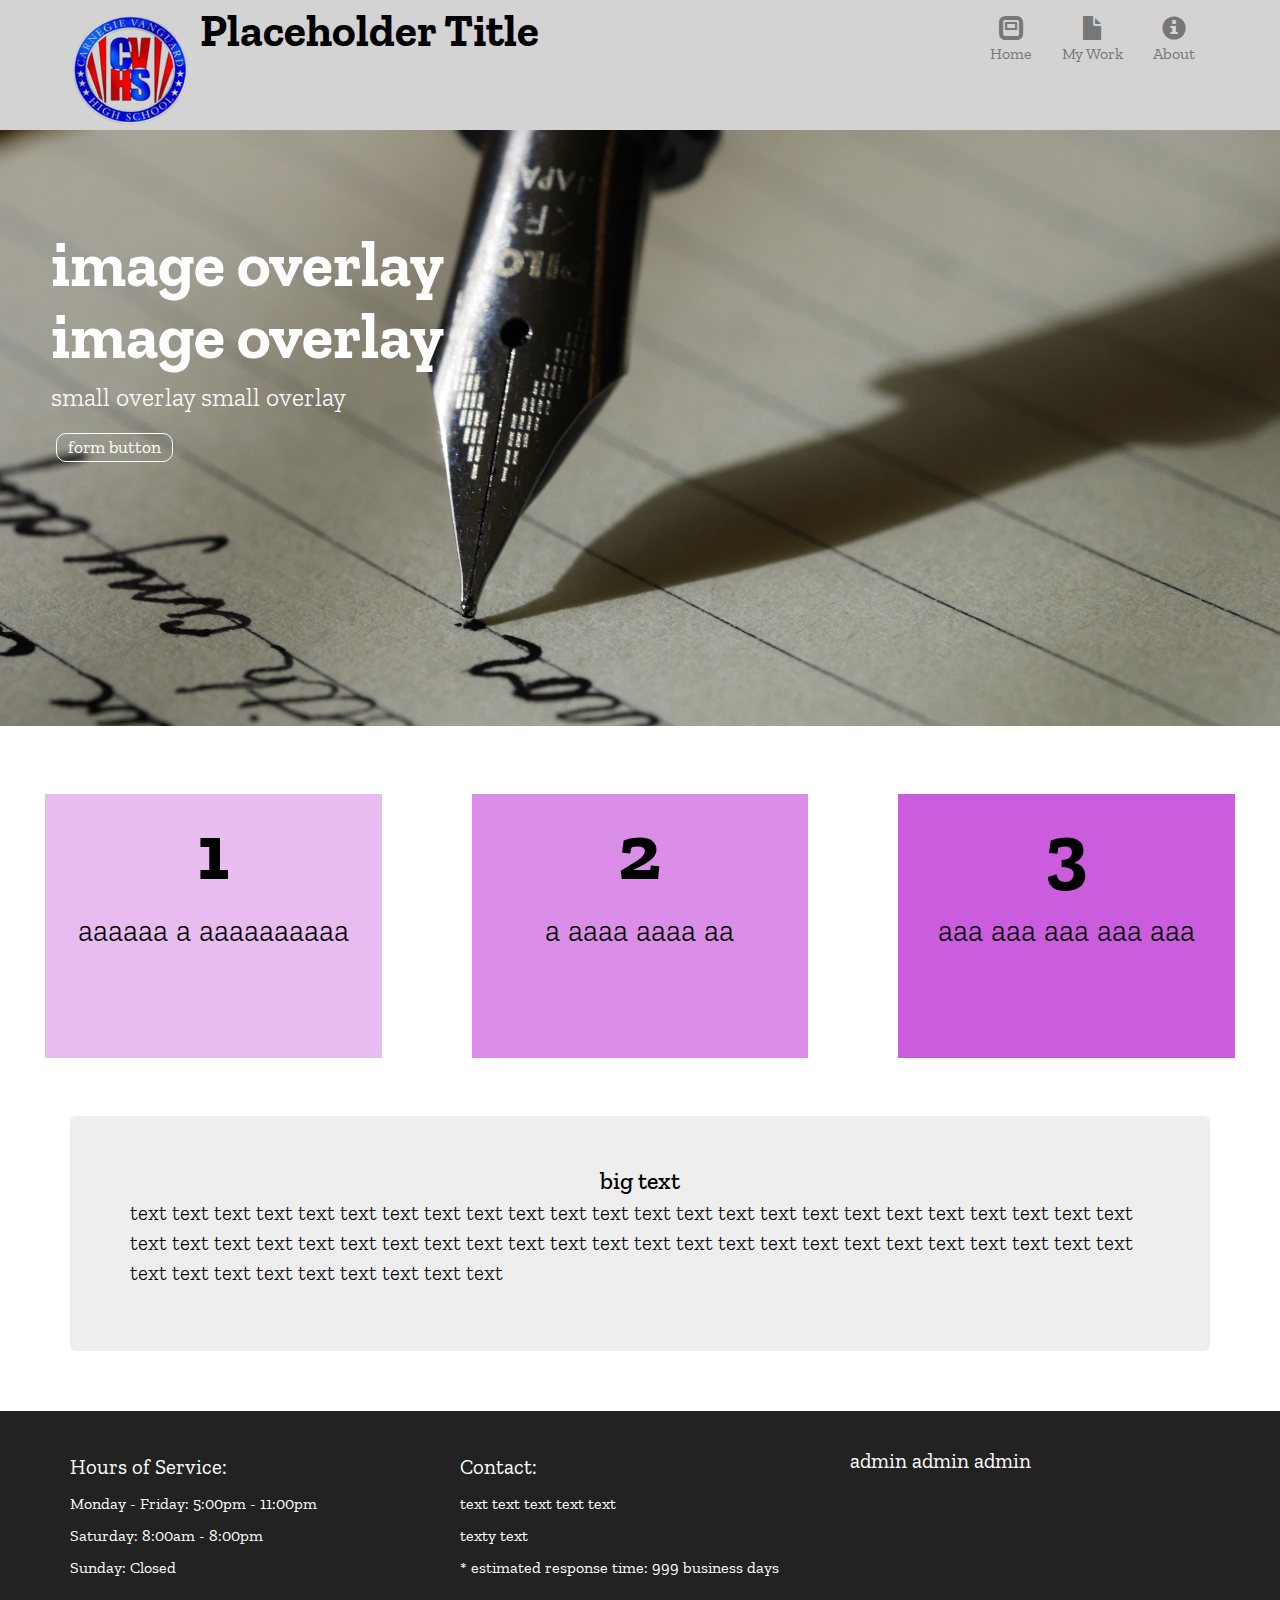
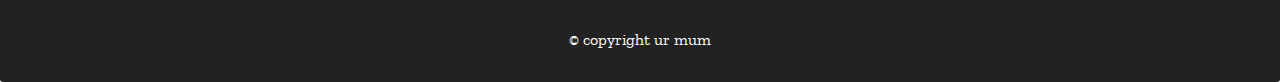
==== index.html @ ddf74e81 "Add files via upload" ====
<!doctype html>
<html lang="en">
  <head>
    <meta charset="utf-8">
    <meta http-equiv="X-UA-Compatible" content="IE=edge">
    <meta name="viewport" content="width=device-width, initial-scale=1">
    <title>Placeholder Title</title>
    <link rel="stylesheet" href="css/bootstrap.min.css">
    <link rel="stylesheet" href="css/styles.css">
    <link rel="preconnect" href="https://fonts.googleapis.com">
<link rel="preconnect" href="https://fonts.gstatic.com" crossorigin>
<link href="https://fonts.googleapis.com/css2?family=Zilla+Slab:ital,wght@0,300;0,400;0,500;0,600;0,700;1,300;1,400;1,500;1,600;1,700&display=swap" rel="stylesheet">
  </head>
<body>
  <header>
    <nav id="header-nav" class="navbar navbar-default">
      <div class="container">
        <div class="navbar-header">
          <a href="index.html" class="pull-left visible-md visible-lg">
            <div id="logo-img"></div>
          </a>

          <div class="navbar-brand">
            <a href="index.html"><h1>Placeholder Title</h1></a>
          </div>

          <button type="button" class="navbar-toggle collapsed" data-toggle="collapse" data-target="#collapsable-nav" aria-expanded="false">
            <span class="sr-only">Toggle navigation</span>
            <span class="icon-bar"></span>
            <span class="icon-bar"></span>
            <span class="icon-bar"></span>
          </button>

      </div>


      <div id="collapsable-nav" class="collapse navbar-collapse">
           <ul id="nav-list" class="nav navbar-nav navbar-right">
            <li>
              <a href="index.html">
                <span class="glyphicon glyphicon-modal-window"></span><br class="hidden-xs">Home</a>
            </li>
            <li>
              <a href="mywork.html">
                <span class="glyphicon glyphicon-file"></span><br class="hidden-xs">My Work</a>
            </li>
            <li>
              <a href="about.html">
                <span class="glyphicon glyphicon-info-sign"></span><br class="hidden-xs">About</a>
            </li>
          
          </ul><!-- #nav-list -->

        </div> <!-- .collapse .navbar-collapse -->

      
        </div> <!-- .container -->


    </nav> <!-- header nav -->

  </header>


  <div id="hdimg" class="navbar navbar-default">
    <div class="headerimg">
      <img src="images/penheader.jpg" alt="Writing_with_a_fountain_pen_" class="img-responsive">
    </div>
      <div class="oltext1">image overlay</div>
      <div class="oltext2">image overlay</div>
      <div class="oltext3">small overlay small overlay</div> 
      <a href="form.html" target="_blank" class="formbutton"> 
        <button class="btna btnb">
            form button 
        </button> 
      </a>
  </div>  

  <div id="home-tiles" class="row">
    <div class="col-lg-4 col-md-4 col-sm-4 col-xs-4" id="homebox1"><div>1</div><div id="hsubtxt1">aaaaaa a aaaaaaaaaa</div></div>

    <div class="col-lg-4 col-md-4 col-sm-4 col-xs-4" id="homebox2"><div>2</div><div id="hsubtxt2">a aaaa aaaa aa</div></div>

    <div class="col-lg-4 col-md-4 col-sm-4 col-xs-4" id="homebox3"><div>3</div><div id="hsubtxt3">aaa aaa aaa aaa aaa</div></div>

  </div>

  <div id="main-content" class="container">
    <div class="jumbotron">
      <div class="textheader">big text</div>
      <p id="textbody1">text text text text text text text text text text text text text text text text text text text text text text text text text text text text text text text text text text text text text text text text text text text text text text text text text text text text text text text text text </p>
    </div>
  </div>  

<footer class="panel-footer">
  <div class="container">
    <div class="row">
      <section id="hours" class="col-sm-4">
        <span>Hours of Service:</span><br>
        Monday - Friday: 5:00pm - 11:00pm<br>
        Saturday: 8:00am - 8:00pm<br>
        Sunday: Closed
        <hr class="visible-xs">
      </section>
      <section id="email" class="col-sm-4">
        <span>Contact:</span><br>
        text text text text text<br>
        texty text<br>
        <p>* estimated response time: 999 business days</p>
      </section>
      <section id="admin" class="col-sm-4">
        <span><a href="admin.html">admin admin admin</a></span><br>
      </section>
    </div>
    <div class="text-center">&copy; copyright ur mum</div>
    

  </div>
</footer>



  <!-- jQuery (Bootstrap JS plugins depend on it) -->
  <script src="js/jquery-2.1.4.min.js"></script>
  <script src="js/bootstrap.min.js"></script>
  <script src="js/script.js"></script>
</body>
</html>

<!--
  cd webtest 1
  cd examples
  cd Lecture30
  browser-sync start --server --directory --file "**/*"
-->
---- css/styles.css ----
body {
  font-size: 16px;
  color: #000;
  background-color: #ffffff;
  font-family: 'Zilla Slab', sans-serif;
}

/** HEADER **/
#header-nav {
  background-color: #d3d3d3;
  border-radius: 0;
  border: 0;
}

#logo-img {
  background: url('../images/cvhslogo-large.png') no-repeat;
  width: 120px;
  height: 120px;
  margin: 10px 10px 0px 0;
}

div.form-question {
  margin-left: 24%;
  margin-bottom: 0.5%;
}

button.form-question {
  margin-left: 24%;
  margin-bottom: 5%;

}

#question1, #question2, #question3, #question4, #question5 {
  margin-left: 24%;
  margin-bottom: 3%;
  width: 52%;
}

textarea {
  resize: none; 
}

.oltext1 {
  position: absolute;
  left: 4%;
  top: 15%;
  color: #ffffff;
  font-size: 4em;
  font-weight: bold;
}

.oltext2 {
  position: absolute;
  left: 4%;
  top: 27%;
  color: #ffffff;
  font-size: 4em;
  font-weight: bold;
}


.oltext3 {
  position: absolute;
  left: 4%;
  top: 42%;
  color: #ffffff;
  font-size: 1.6em;
  font-weight: 300;
}

.mwheader {
  text-align: center;
  margin: 2%;
  font-size: 3em;
  font-weight: 400;
}

.mwbody {
  text-align: center;
  margin-bottom: 5%;
  margin-right: 10%;
  margin-left: 10%;
  margin-top: 0;
  font-size: 1em;
}

.formbutton {
  position: absolute;
  left: 4%;
  top: 50%;
}

.btna { 
    color: white; 
    height: 7%; 
    font-size: 1.1em; 
    margin: 5px; 
    border: 1px solid white; 
    width: 100%; 
}

.btnb { 
    border-radius: 10px; 
    background-color: transparent; 
} 

.panel-footer {
  margin-top: 30px;
  padding-top: 35px;
  padding-bottom: 30px;
  background-color: #222;
  border-top: 0;
  color: white;
}

.panel-footer div.row {
  margin-bottom: 35px;
}
#hours, #email {
  line-height: 2;
}

#hours > span, #email > span, #admin > span {
  font-size: 1.3em;
  text-align: center;
  color: white;
}

#admin > span > a {
  color: white;
}
#admin > span > a:hover {
  color: red;
}


.navbar-brand {
  padding-top: 15px;
}

.navbar-brand h1 { 
  font-family: 'Zilla Slab', serif;
  color: #000000;
  font-size: 2.5em;
  font-weight: bold;
  margin-top: 0;
  margin-bottom: 0;
  line-height: .75;
}
.navbar-brand a:hover, .navbar-brand a:focus {
  text-decoration: none;
}

#nav-list {
  margin-bottom: 0px;
  text-align: center;
}


.glyphicon {
  padding-right: 5px;
  padding-left: 5px;
  vertical-align: center;
}

.textheader {
  font-weight: 500;
  font-size: 1.5em;
  text-align: center;
}

.doctitle {
  font-weight: bold;
  font-size: 6em;
  text-align: center;
}
}
/* 
#nav-list a {
  text-align: center;
}
*/

#nav-list a:hover {
  background: #a9a9a9;
}

#nav-list a span {
  font-size: 1.5em;
}

.navbar-header button.navbar-toggle, .navbar-header .icon-bar {
  border: 1px solid #a9a9a9;
}

.navbar-header button.navbar-toggle {
  clear: both;
  margin-top: -30px;
}

a.formbutton:hover {
  text-decoration: none;
  font-weight: bold;
}

a.doctitle {
  color: black;
  font-weight: 500;
}

a.doctitle:hover {
  text-decoration: none;
  color: #3b3b3b;
  font-weight: bold;
}

div.filler {
  margin-bottom: 15%;
}
/*
.container .jumbotron {
  border-bottom-right-radius: 0px;
  border-bottom-left-radius: 0px;
  border-top-right-radius: 0px;
  border-top-left-radius: 0px;
}
*/

#home-tiles.row {
  margin-left: 0;
  margin-right: 0;
}
#homebox1, #homebox2, #homebox3, #homebox4 {
  height: 300px;
  margin-bottom: 40px;
  margin-top: 30px;
  position: relative;
  border-top: 2cqmin solid #ffffff;
  border-bottom: 2cqmin solid #ffffff;
  border-left: 5cqmin solid #ffffff;
  border-right: 5cqmin solid #ffffff;
  border-radius: 2px;
  overflow: hidden;
}

#homebox1 {
  background-color: #e8bcf0;
}

#homebox2 {
  background-color: #da8ee7;
}

#homebox3 {
  background-color: #ca5cdd;
}

#homebox1 div, #homebox2 div, #homebox3 div, #homebox4 div {
  text-align: center;
  font-weight: bolder;
  font-size: 5em;
}

div #hsubtxt1, div #hsubtxt2, div #hsubtxt3 {
  text-align: center;
  font-weight: 200;
  font-size: 2em;
}


#hdimg {
  border-left: 0;
  border-right: 0;
  padding-left: 0;
  padding-right: 0;
  border-bottom: 10px;
  border-top: 0;
  margin-top: -20px;
  border-bottom-right-radius: 0px;
  border-bottom-left-radius: 0px;
  border-top-right-radius: 0px;
  border-top-left-radius: 0px;
}

/** device formatting **/
@media (min-width: 1200px) {
  
}

@media (min-width: 992px) and (max-width: 1199px) {
  #logo-img {
    background: url('../images/cvhslogo-med.png') no-repeat;
    width: 80px;
    height: 80px;
    margin: 5px 5px 0px 0;
  }

  .oltext1 {
  position: absolute;
  left: 4%;
  top: 17%;
  color: #ffffff;
  font-size: 3em;
  font-weight: bold;
}

.oltext2 {
  position: absolute;
  left: 4%;
  top: 29%;
  color: #ffffff;
  font-size: 3em;
  font-weight: bold;
}


.oltext3 {
  position: absolute;
  left: 4%;
  top: 44%;
  color: #ffffff;
  font-size: 1.2em;
  font-weight: 300;
}


}

/* seems to not work, fix later */

@media (min-width: 768px) and (max-width: 991px) {
  #logo-img {
    background: url('../images/cvhslogo-small.png') no-repeat;
    width: 40px;
    height: 40px;
    margin: 0px 0px 0px 0;
  }

  .oltext1 {
  position: absolute;
  left: 4%;
  top: 17%;
  color: #ffffff;
  font-size: 2em;
  font-weight: bold;
}

.oltext2 {
  position: absolute;
  left: 4%;
  top: 28%;
  color: #ffffff;
  font-size: 2em;
  font-weight: bold;
}


.oltext3 {
  position: absolute;
  left: 4%;
  top: 42%;
  color: #ffffff;
  font-size: 0.8em;
  font-weight: 300;
}
#homebox1, #homebox2, #homebox3, #homebox4 {
  height: 200px;

}

#homebox1 div, #homebox2 div, #homebox3 div, #homebox4 div {
  text-align: center;
  font-weight: bolder;
  font-size: 3.5em;
}

div #hsubtxt1, div #hsubtxt2, div #hsubtxt3 {
  text-align: center;
  font-weight: 200;
  font-size: 1em;
}

}


@media (max-width: 767px) {
  .navbar-brand {
    padding-top: 10px;
    height: 80px;
  }

  .navbar-brand h1 {
    padding-top: 10px;
    font-size: 5vw;
    margin-left: 15px;
  }

  #collapsable-nav a {
    font-size: 1em;
  }

  #collapsable-nav a span {
    font-size: 0.8em;
    margin-right: 5px; 
  }

  .oltext1 {
  position: absolute;
  left: 4%;
  top: 15%;
  color: #ffffff;
  font-size: 1.5em;
  font-weight: bold;
}

.oltext2 {
  position: absolute;
  left: 4%;
  top: 31%;
  color: #ffffff;
  font-size: 1.5em;
  font-weight: bold;
}


.oltext3 {
  position: absolute;
  left: 4%;
  top: 50%;
  color: #ffffff;
  font-size: 0.6em;
  font-weight: 300;
}

.formbutton {
  position: absolute;
  left: 4%;
  top: 60%;
}
.btna { 
    color: white; 
    height: 7%; 
    font-size: 0.5em; 
    margin: 3px; 
    border: 1px solid white; 
    width: 100%; 
}

.btnb { 
    border-radius: 5px; 
    background-color: transparent; 
} 

#homebox1, #homebox2, #homebox3, #homebox4 {
  height: 100px;
}

#homebox1 div, #homebox2 div, #homebox3 div, #homebox4 div {
  text-align: center;
  font-weight: bolder;
  font-size: 1.5em;
}

div #hsubtxt1, div #hsubtxt2, div #hsubtxt3 {
  text-align: center;
  font-weight: 300;
  font-size: 0.6em;
}

.textheader {
  font-weight: 400;
  font-size: 1.5em;
  text-align: center;
}

#textbody1 {
  font-weight: 200;
  font-size: 0.6em;
}

}
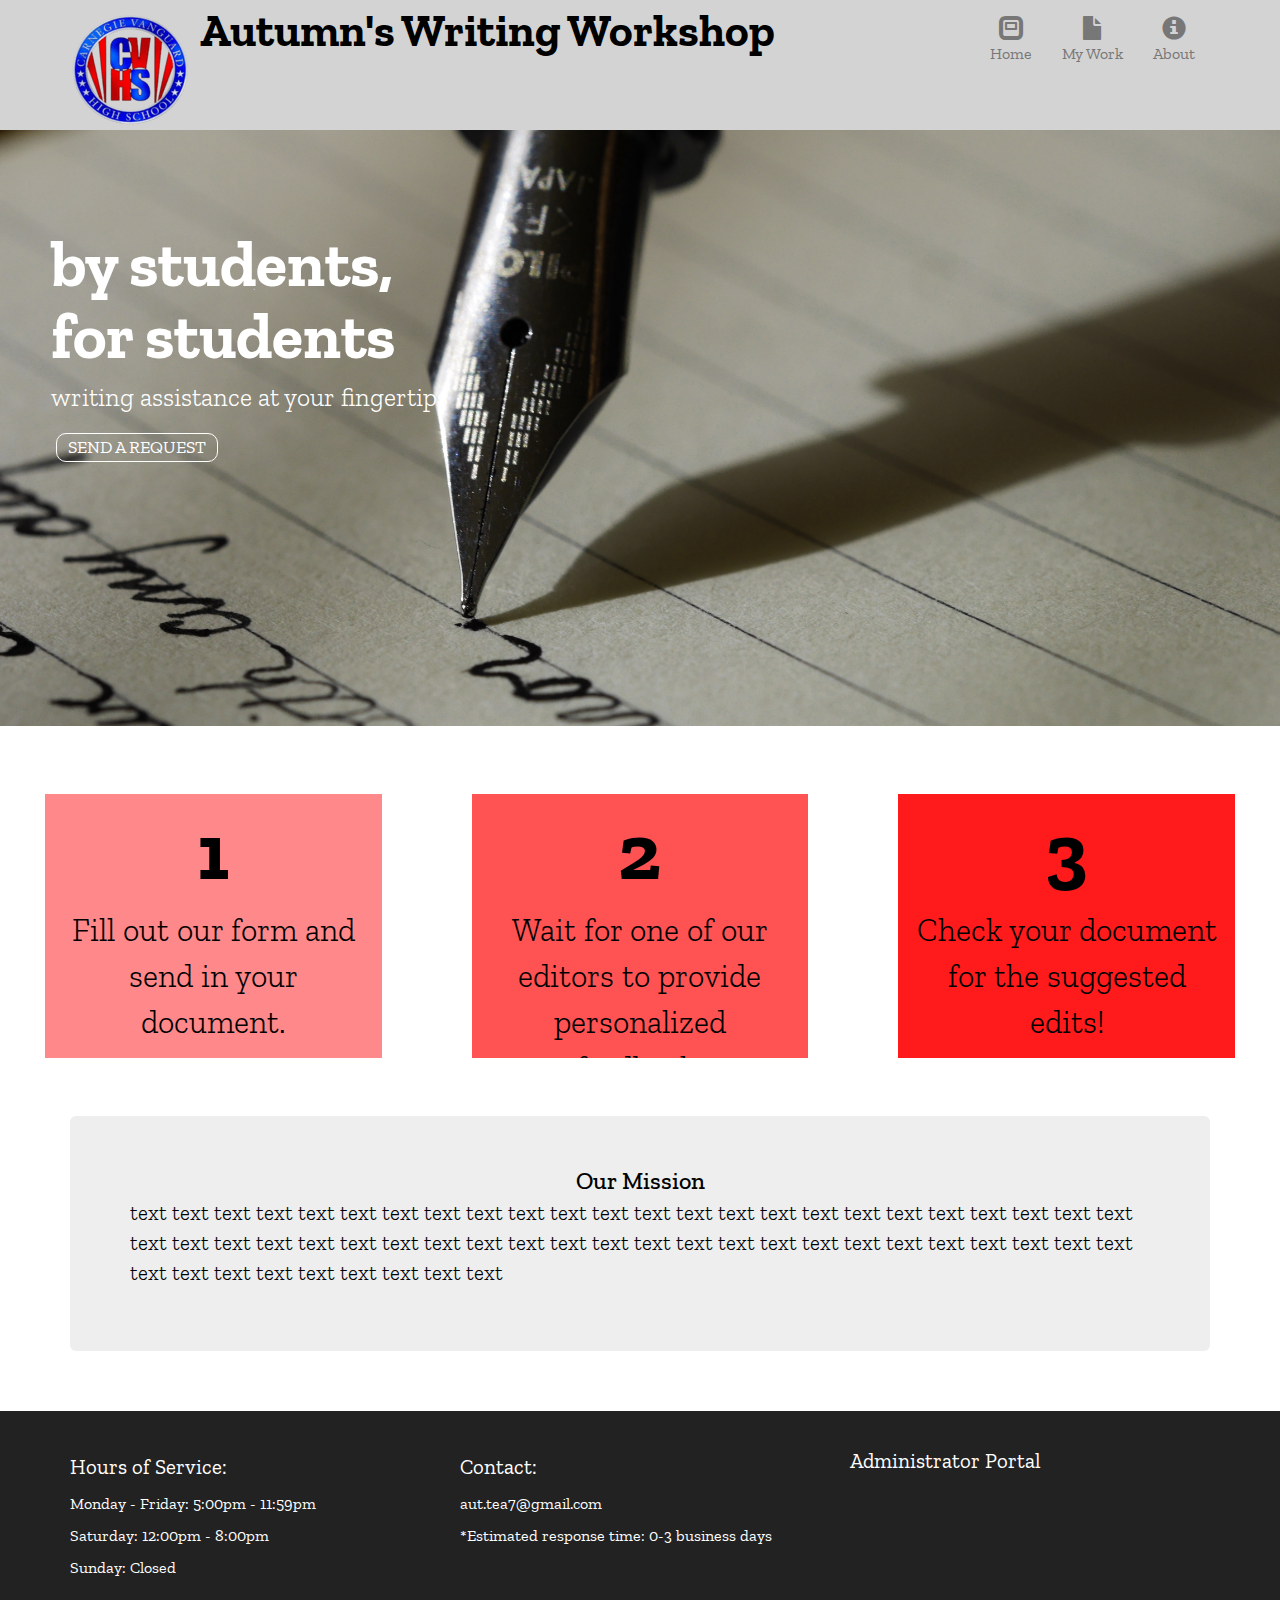
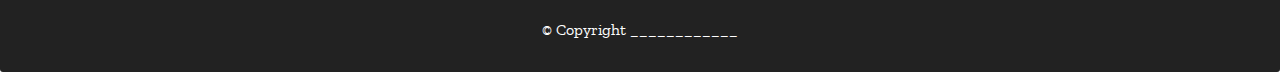
==== commit bc4d6688: "more text edits" ====
--- a/index.html
+++ b/index.html
@@ -4,7 +4,7 @@
     <meta charset="utf-8">
     <meta http-equiv="X-UA-Compatible" content="IE=edge">
     <meta name="viewport" content="width=device-width, initial-scale=1">
-    <title>Placeholder Title</title>
+    <title>Autumn's Writing Workshop</title>
     <link rel="stylesheet" href="css/bootstrap.min.css">
     <link rel="stylesheet" href="css/styles.css">
     <link rel="preconnect" href="https://fonts.googleapis.com">
@@ -21,7 +21,7 @@
           </a>
 
           <div class="navbar-brand">
-            <a href="index.html"><h1>Placeholder Title</h1></a>
+            <a href="index.html"><h1>Autumn's Writing Workshop</h1></a>
           </div>
 
           <button type="button" class="navbar-toggle collapsed" data-toggle="collapse" data-target="#collapsable-nav" aria-expanded="false">
@@ -66,29 +66,29 @@
     <div class="headerimg">
       <img src="images/penheader.jpg" alt="Writing_with_a_fountain_pen_" class="img-responsive">
     </div>
-      <div class="oltext1">image overlay</div>
-      <div class="oltext2">image overlay</div>
-      <div class="oltext3">small overlay small overlay</div> 
+      <div class="oltext1">by students,</div>
+      <div class="oltext2">for students</div>
+      <div class="oltext3">writing assistance at your fingertips</div> 
       <a href="form.html" target="_blank" class="formbutton"> 
         <button class="btna btnb">
-            form button 
+            SEND A REQUEST 
         </button> 
       </a>
   </div>  
 
   <div id="home-tiles" class="row">
-    <div class="col-lg-4 col-md-4 col-sm-4 col-xs-4" id="homebox1"><div>1</div><div id="hsubtxt1">aaaaaa a aaaaaaaaaa</div></div>
+    <div class="col-lg-4 col-md-4 col-sm-4 col-xs-4" id="homebox1"><div>1</div><div id="hsubtxt1">Fill out our form and send in your document.</div></div>
 
-    <div class="col-lg-4 col-md-4 col-sm-4 col-xs-4" id="homebox2"><div>2</div><div id="hsubtxt2">a aaaa aaaa aa</div></div>
+    <div class="col-lg-4 col-md-4 col-sm-4 col-xs-4" id="homebox2"><div>2</div><div id="hsubtxt2">Wait for one of our editors to provide personalized feedback.</div></div>
 
-    <div class="col-lg-4 col-md-4 col-sm-4 col-xs-4" id="homebox3"><div>3</div><div id="hsubtxt3">aaa aaa aaa aaa aaa</div></div>
+    <div class="col-lg-4 col-md-4 col-sm-4 col-xs-4" id="homebox3"><div>3</div><div id="hsubtxt3">Check your document for the suggested edits!</div></div>
 
   </div>
 
   <div id="main-content" class="container">
     <div class="jumbotron">
-      <div class="textheader">big text</div>
-      <p id="textbody1">text text text text text text text text text text text text text text text text text text text text text text text text text text text text text text text text text text text text text text text text text text text text text text text text text text text text text text text text text </p>
+      <div class="textheader">Our Mission</div>
+      <p id="textbody1">text text text text text text text text text text text text text text text text text text text text text text text text text text text text text text text text text text text text text text text text text text text text text text text text text text text text text text text text text</p>
     </div>
   </div>  
 
@@ -97,22 +97,22 @@
     <div class="row">
       <section id="hours" class="col-sm-4">
         <span>Hours of Service:</span><br>
-        Monday - Friday: 5:00pm - 11:00pm<br>
-        Saturday: 8:00am - 8:00pm<br>
+        Monday - Friday: 5:00pm - 11:59pm<br>
+        Saturday: 12:00pm - 8:00pm<br>
         Sunday: Closed
         <hr class="visible-xs">
       </section>
       <section id="email" class="col-sm-4">
         <span>Contact:</span><br>
-        text text text text text<br>
-        texty text<br>
-        <p>* estimated response time: 999 business days</p>
+        aut.tea7@gmail.com<br>
+        <!-- texty text<br> -->
+        <p>*Estimated response time: 0-3 business days</p>
       </section>
       <section id="admin" class="col-sm-4">
-        <span><a href="admin.html">admin admin admin</a></span><br>
+        <span><a href="admin.html">Administrator Portal</a></span><br>
       </section>
     </div>
-    <div class="text-center">&copy; copyright ur mum</div>
+    <div class="text-center">&copy; Copyright ____________</div>
     
 
   </div>
--- a/css/styles.css
+++ b/css/styles.css
@@ -171,7 +171,7 @@
 
 .doctitle {
   font-weight: bold;
-  font-size: 6em;
+  font-size: 2em;
   text-align: center;
 }
 }
@@ -244,15 +244,15 @@
 }
 
 #homebox1 {
-  background-color: #e8bcf0;
+  background-color: #ff888a;
 }
 
 #homebox2 {
-  background-color: #da8ee7;
+  background-color: #ff5253;
 }
 
 #homebox3 {
-  background-color: #ca5cdd;
+  background-color: #ff1b1c;
 }
 
 #homebox1 div, #homebox2 div, #homebox3 div, #homebox4 div {
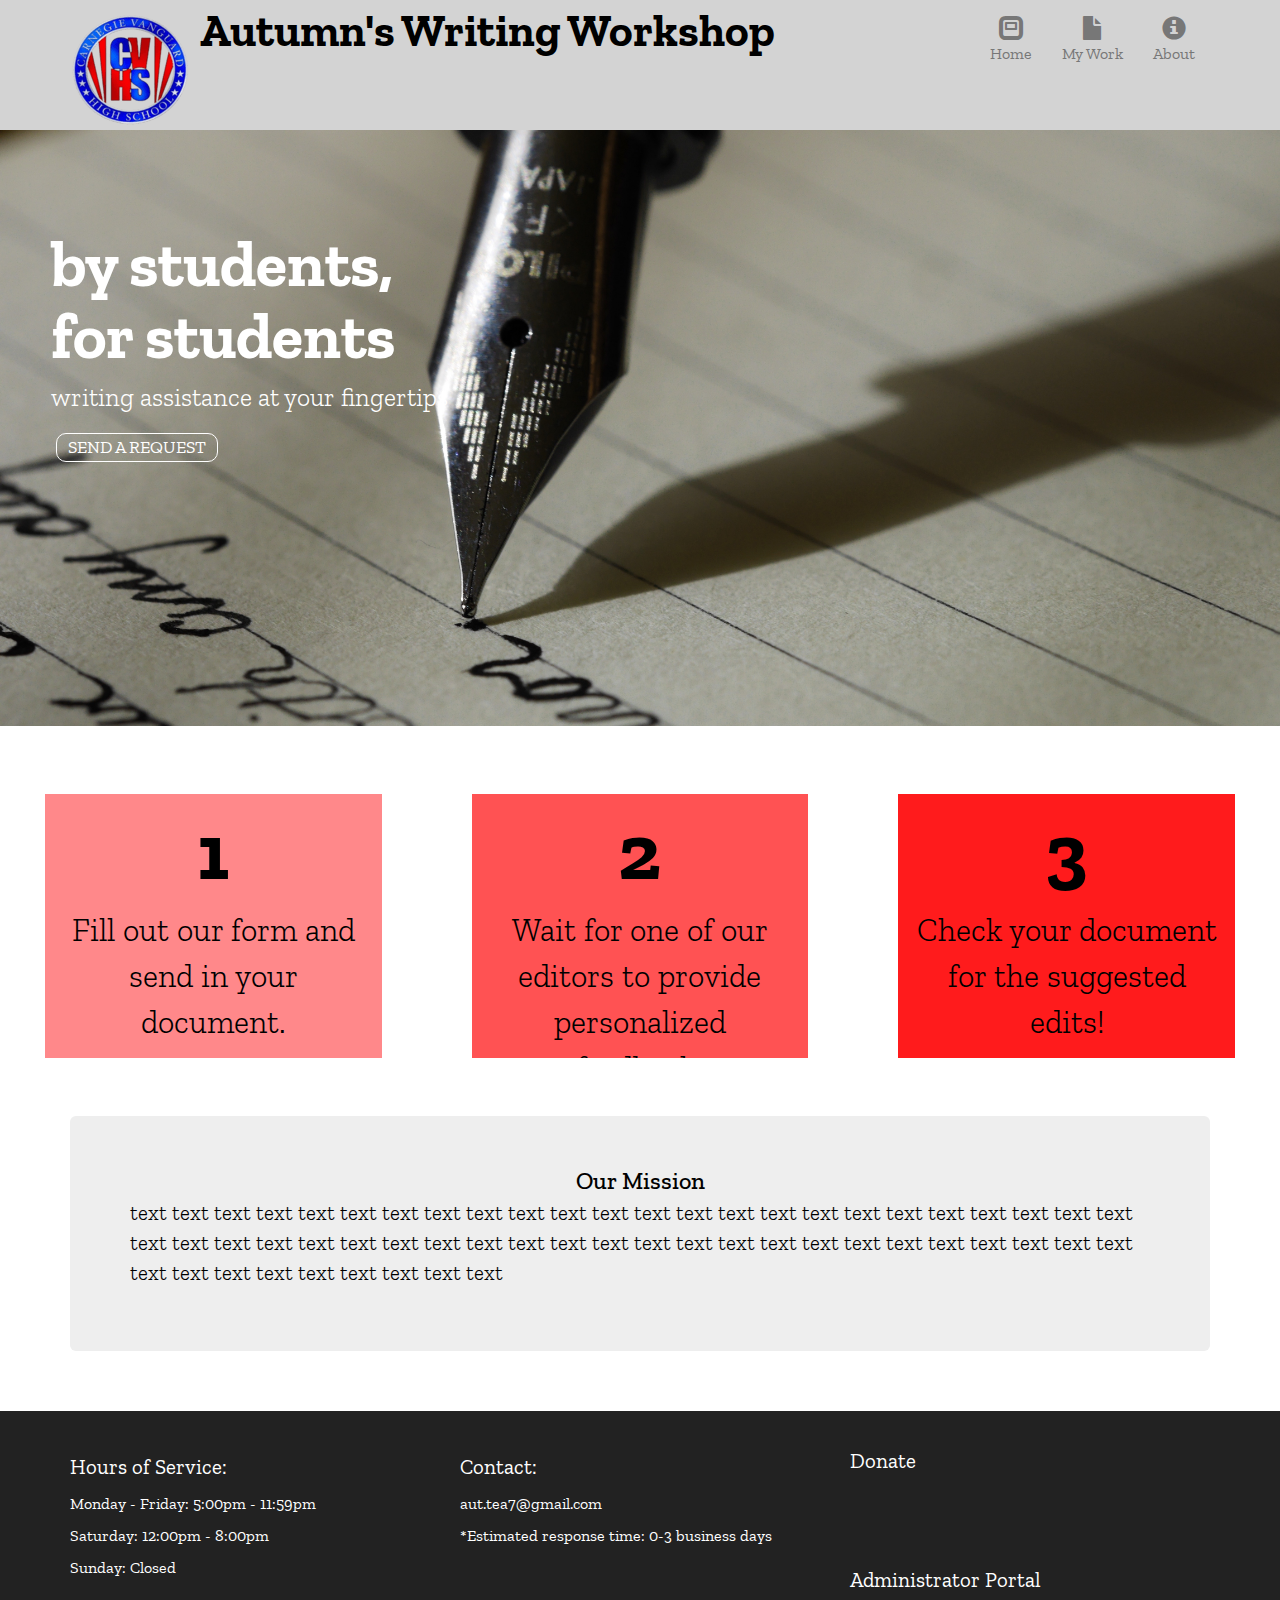
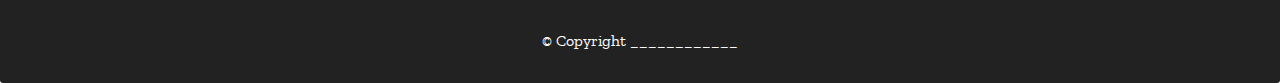
==== commit c69bae98: "more addy" ====
--- a/index.html
+++ b/index.html
@@ -109,6 +109,10 @@
         <p>*Estimated response time: 0-3 business days</p>
       </section>
       <section id="admin" class="col-sm-4">
+        <span><a href="https://buymeacoffee.com/auttea" target="_blank">Donate</a></span><br>
+        <span></span><br>
+        <span></span><br>
+        <span></span><br>
         <span><a href="admin.html">Administrator Portal</a></span><br>
       </section>
     </div>
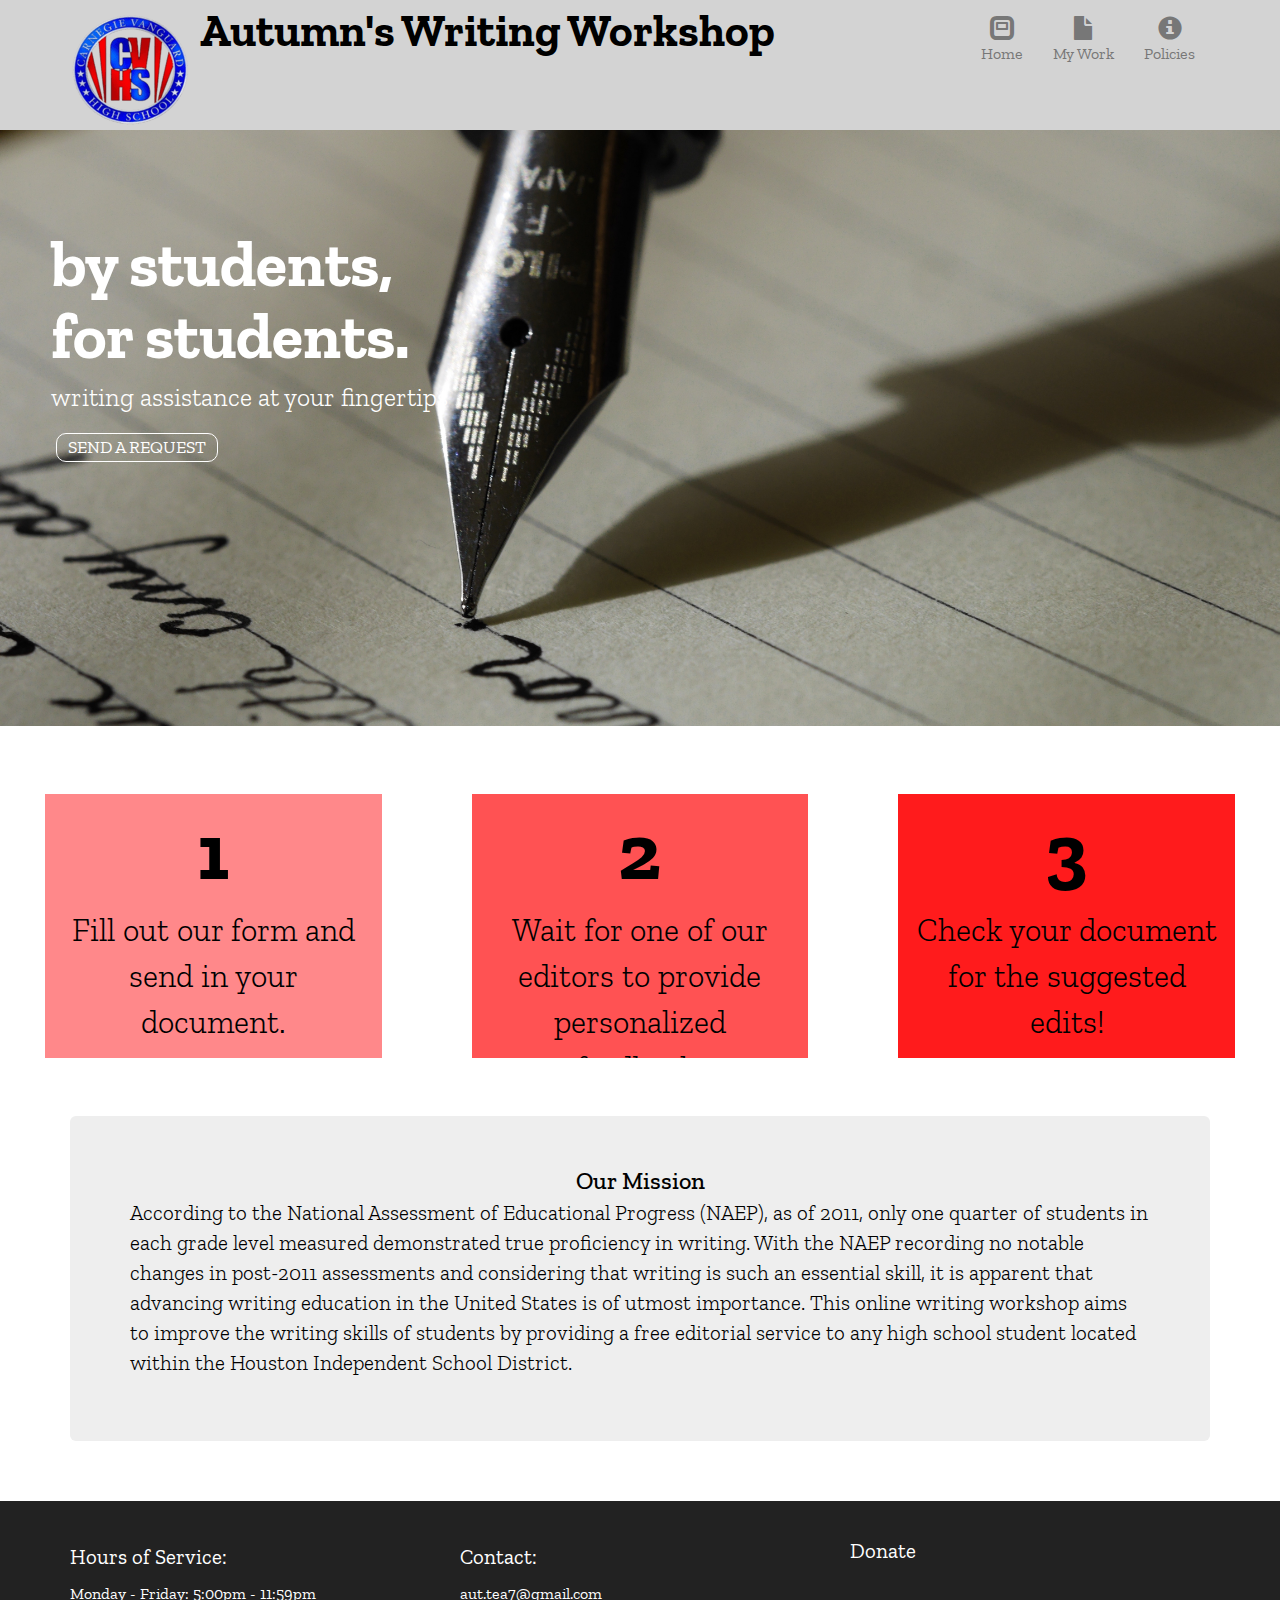
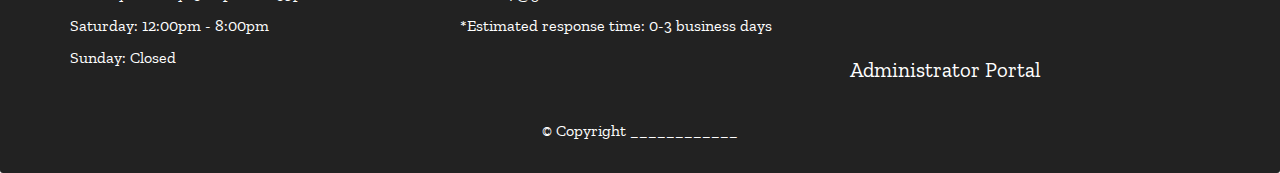
==== commit d2121f70: "some js stuff" ====
--- a/index.html
+++ b/index.html
@@ -46,7 +46,7 @@
             </li>
             <li>
               <a href="about.html">
-                <span class="glyphicon glyphicon-info-sign"></span><br class="hidden-xs">About</a>
+                <span class="glyphicon glyphicon-info-sign"></span><br class="hidden-xs">Policies</a>
             </li>
           
           </ul><!-- #nav-list -->
@@ -67,7 +67,7 @@
       <img src="images/penheader.jpg" alt="Writing_with_a_fountain_pen_" class="img-responsive">
     </div>
       <div class="oltext1">by students,</div>
-      <div class="oltext2">for students</div>
+      <div class="oltext2">for students.</div>
       <div class="oltext3">writing assistance at your fingertips</div> 
       <a href="form.html" target="_blank" class="formbutton"> 
         <button class="btna btnb">
@@ -88,7 +88,7 @@
   <div id="main-content" class="container">
     <div class="jumbotron">
       <div class="textheader">Our Mission</div>
-      <p id="textbody1">text text text text text text text text text text text text text text text text text text text text text text text text text text text text text text text text text text text text text text text text text text text text text text text text text text text text text text text text text</p>
+      <p id="textbody1">According to the National Assessment of Educational Progress (NAEP), as of 2011, only one quarter of students in each grade level measured demonstrated true proficiency in writing. With the NAEP recording no notable changes in post-2011 assessments and considering that writing is such an essential skill, it is apparent that advancing writing education in the United States is of utmost importance. This online writing workshop aims to improve the writing skills of students by providing a free editorial service to any high school student located within the Houston Independent School District.</p>
     </div>
   </div>  
 
--- a/css/styles.css
+++ b/css/styles.css
@@ -19,6 +19,10 @@
   margin: 10px 10px 0px 0;
 }
 
+#hiddenvalidator {
+  font-size: 0;
+}
+
 div.form-question {
   margin-left: 24%;
   margin-bottom: 0.5%;
@@ -70,7 +74,21 @@
 
 .mwheader {
   text-align: center;
+  margin-top: 2%;
+  font-size: 3em;
+  font-weight: 400;
+}
+
+.mwheaderaboutus {
+  text-align: center;
   margin: 2%;
+  font-size: 3em;
+  font-weight: 400;
+}
+
+.mwheaderform {
+  text-align: center;
+  margin-top: 2%;
   font-size: 3em;
   font-weight: 400;
 }
@@ -83,6 +101,16 @@
   margin-top: 0;
   font-size: 1em;
 }
+
+.mwbodyform {
+  text-align: center;
+  margin-bottom: 3%;
+  margin-right: 10%;
+  margin-left: 10%;
+  margin-top: 0;
+  font-size: 0.5em;
+}
+
 
 .formbutton {
   position: absolute;
@@ -383,7 +411,7 @@
 }
 
 
-@media (max-width: 767px) {
+@media (min-width: 525px) and (max-width: 767px) {
   .navbar-brand {
     padding-top: 10px;
     height: 80px;
@@ -479,3 +507,101 @@
 }
 
 }
+
+@media (max-width: 524px) {
+
+  .navbar-brand {
+    padding-top: 10px;
+    height: 80px;
+  }
+
+  .navbar-brand h1 {
+    padding-top: 10px;
+    font-size: 5vw;
+    margin-left: 15px;
+  }
+
+  #collapsable-nav a {
+    font-size: 1em;
+  }
+
+  #collapsable-nav a span {
+    font-size: 0.8em;
+    margin-right: 5px; 
+  }
+
+  .oltext1 {
+  position: absolute;
+  left: 4%;
+  top: 15%;
+  color: #ffffff;
+  font-size: 1.5em;
+  font-weight: bold;
+}
+
+.oltext2 {
+  position: absolute;
+  left: 4%;
+  top: 31%;
+  color: #ffffff;
+  font-size: 1.5em;
+  font-weight: bold;
+}
+
+
+.oltext3 {
+  position: absolute;
+  left: 4%;
+  top: 50%;
+  color: #ffffff;
+  font-size: 0.6em;
+  font-weight: 300;
+}
+
+.formbutton {
+  position: absolute;
+  left: 4%;
+  top: 60%;
+}
+.btna { 
+    color: white; 
+    height: 7%; 
+    font-size: 0.5em; 
+    margin: 3px; 
+    border: 1px solid white; 
+    width: 100%; 
+}
+
+.btnb { 
+    border-radius: 5px; 
+    background-color: transparent; 
+} 
+
+#homebox1, #homebox2, #homebox3, #homebox4 {
+  height: 100px;
+}
+
+#homebox1 div, #homebox2 div, #homebox3 div, #homebox4 div {
+  text-align: center;
+  font-weight: bolder;
+  font-size: 1.5em;
+}
+
+div #hsubtxt1, div #hsubtxt2, div #hsubtxt3 {
+  text-align: center;
+  font-weight: 300;
+  font-size: 0.45em;
+}
+
+.textheader {
+  font-weight: 400;
+  font-size: 1.5em;
+  text-align: center;
+}
+
+#textbody1 {
+  font-weight: 200;
+  font-size: 0.6em;
+}
+
+}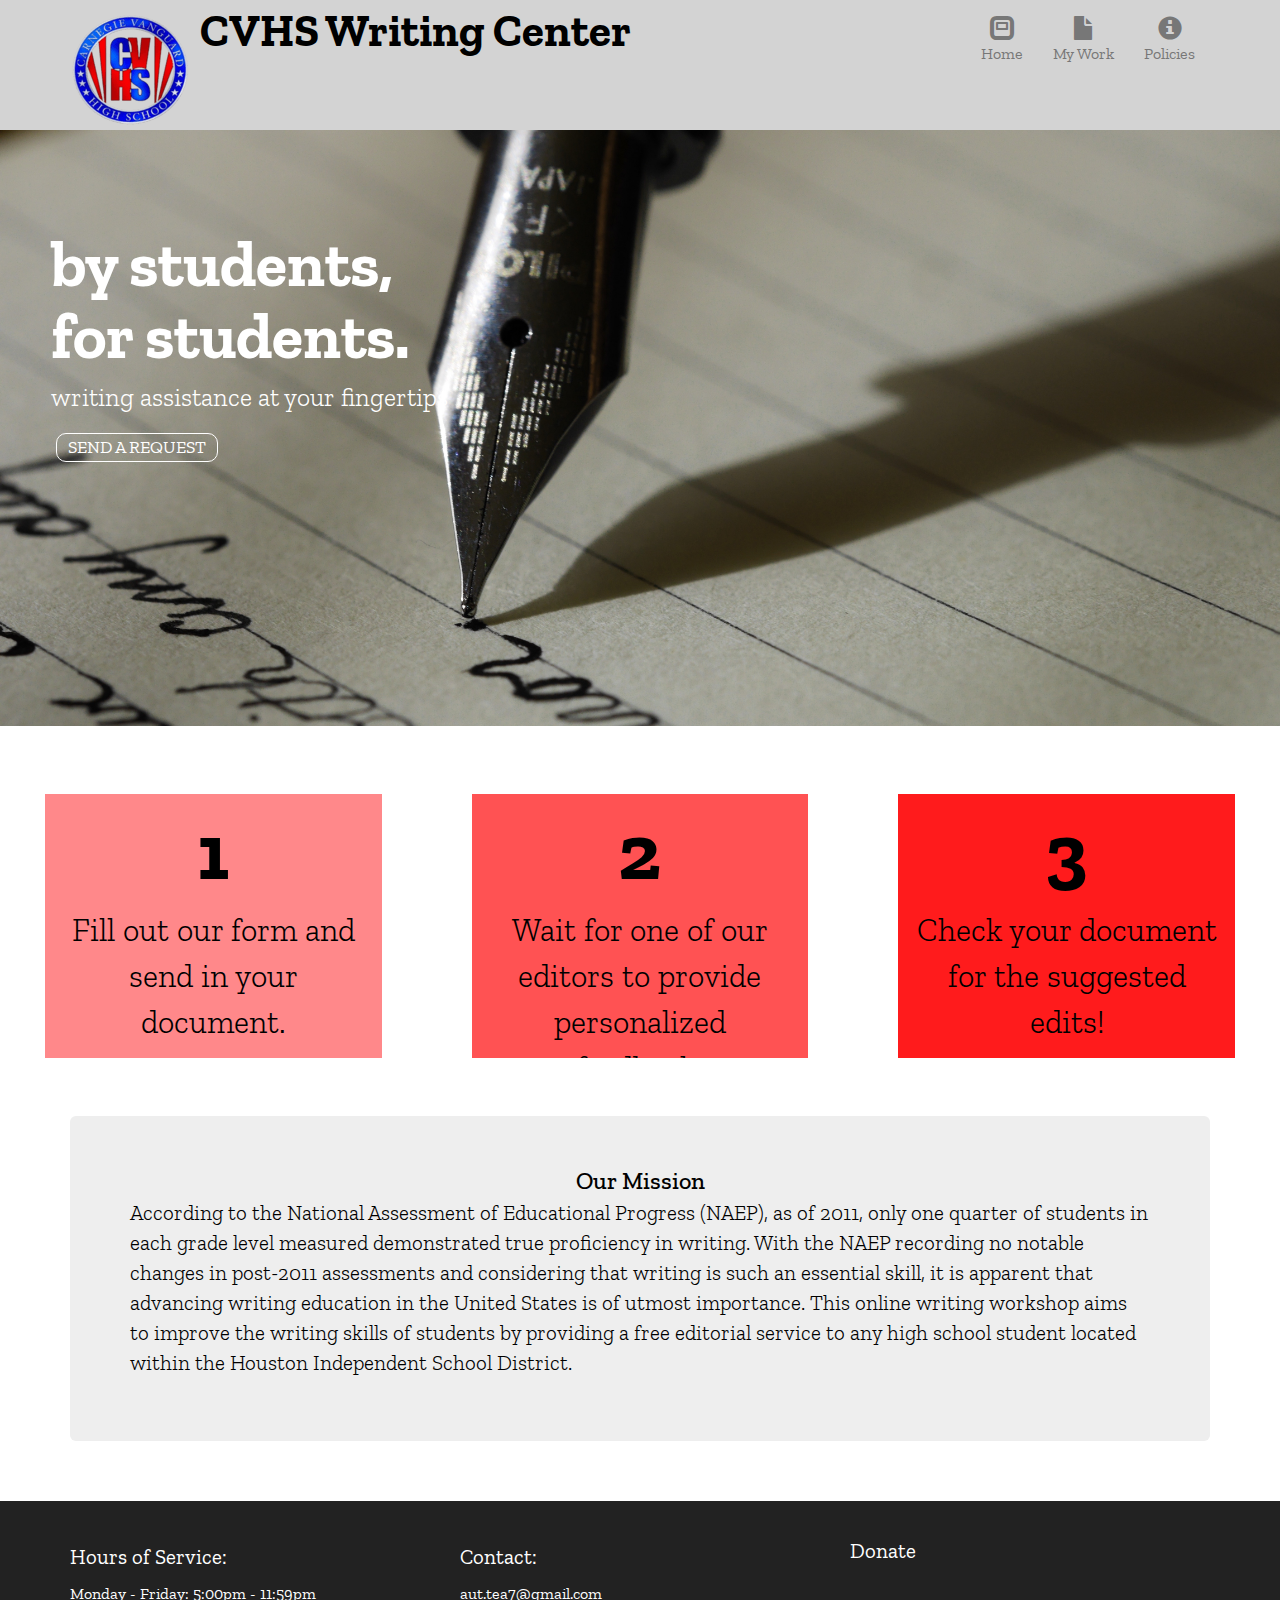
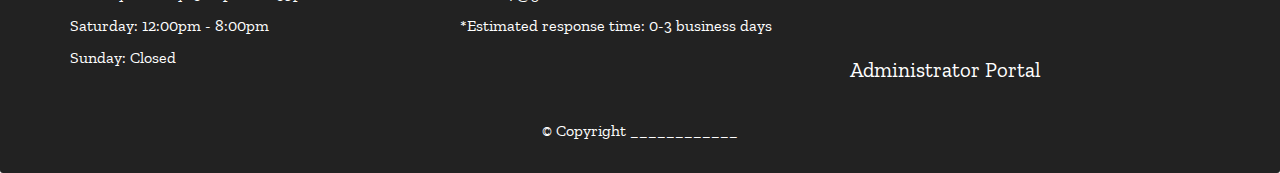
==== commit c2594012: "title update" ====
--- a/index.html
+++ b/index.html
@@ -4,7 +4,7 @@
     <meta charset="utf-8">
     <meta http-equiv="X-UA-Compatible" content="IE=edge">
     <meta name="viewport" content="width=device-width, initial-scale=1">
-    <title>Autumn's Writing Workshop</title>
+    <title>CVHS Writing Center</title>
     <link rel="stylesheet" href="css/bootstrap.min.css">
     <link rel="stylesheet" href="css/styles.css">
     <link rel="preconnect" href="https://fonts.googleapis.com">
@@ -21,7 +21,7 @@
           </a>
 
           <div class="navbar-brand">
-            <a href="index.html"><h1>Autumn's Writing Workshop</h1></a>
+            <a href="index.html"><h1>CVHS Writing Center</h1></a>
           </div>
 
           <button type="button" class="navbar-toggle collapsed" data-toggle="collapse" data-target="#collapsable-nav" aria-expanded="false">
@@ -69,7 +69,7 @@
       <div class="oltext1">by students,</div>
       <div class="oltext2">for students.</div>
       <div class="oltext3">writing assistance at your fingertips</div> 
-      <a href="form.html" target="_blank" class="formbutton"> 
+      <a href="form.html" class="formbutton"> 
         <button class="btna btnb">
             SEND A REQUEST 
         </button> 
